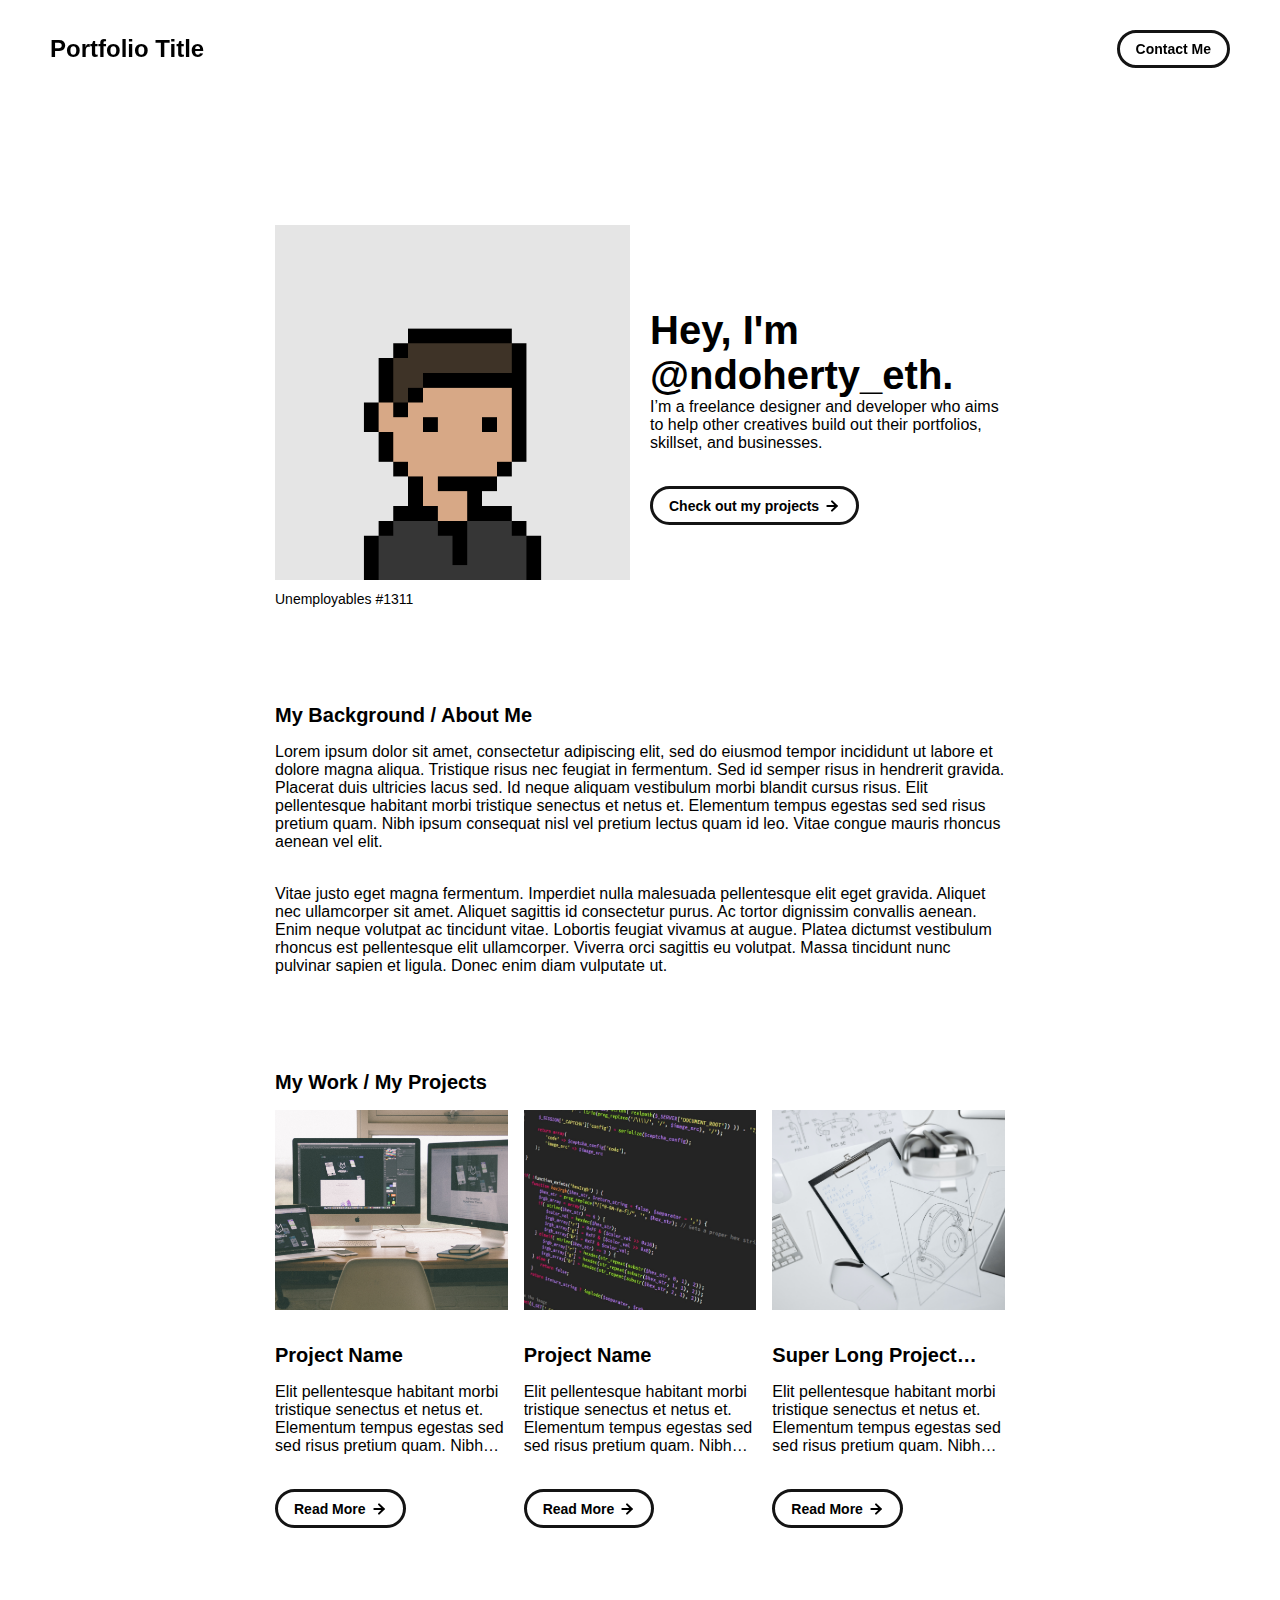
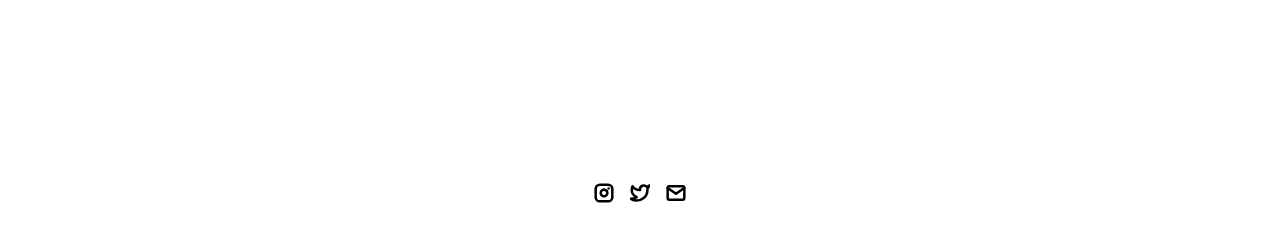
==== index.html @ 6e107bd9 "Initial commit" ====
<!DOCTYPE html>
<html lang="en">
	<head>
		<meta charset="utf-8">

    <!-- 
      TODO

      Upload your Unemployable (or whatever photo you like) to the assets/images folder
      and change the name of the image below to match the uploaded one

      Change the title in the <title> tag to whatever you would like the title of your portfolio to be

      This should be the same across all pages.
     -->
    <link rel="icon" href="./assets/images/1311.png" />
		<title>Unemployables Portfolio</title>
    <meta name="description" content="A portfolio template for the Unemployables community.">
    <meta name="viewport" content="width=device-width, initial-scale=1" />

		<link rel="stylesheet" href="./css/layout.css">
    <link rel="stylesheet" href="./css/typography.css">
    <link rel="stylesheet" href="./css/utilities.css">

		<script defer src="./js/script.js"></script>
	</head>
	<body>
    <!-- NAVBAR -->
    <div class="navbar">
      <a class="nav-title-link" href="./index.html">
        <!-- TODO - Change the "Portfolio Title" to whatever you want displayed in the top left -->
        <span class="nav-title">Portfolio Title</span>
         <!-- TODO - Change the email after 'mailto:' to your email address for contact -->
        <a class="button" href="mailto:whitevans.eth@gmail.com">
          <span class="button-text">Contact Me</span>
        </a>
      </a>
    </div>

    <!-- MAIN PAGE CONTENT -->
    <div id="main-content">

      <!-- PORTFOLIO HEADER -->
      <div id="portfolio-header">
        <div id="portfolio-header-image-container">
          <!-- 
            TODO

            - Change the img "src" attribute to point to the Unemployable image you uploaded (or whatever image).
            - Change the number to point to your Unemployable & replace the OpenSea link with your own
            - If you aren't using an Unemployable as your image, remove the entire "a" element
          -->
          <img src="./assets/images/1311.png" class="portfolio-header-image">
          <a class="no-underline" target="_blank" href="https://opensea.io/assets/0xe0be388ab81c47b0f098d2030a1c9ef190691a8a/1311">
            <span class="image-caption">Unemployables #1311</span>
          </a>
        </div>

          <!-- 
            TODO

            - Change the main-title to whatver you want
            - Change the body-text after that to a quick introduction to what you do
            - Edit the button text if you feel like it. It will link to the projects section below.
          -->
        <div id="portfolio-header-text-container">
            <div class="header-text">
              <span class="main-title">Hey, I'm @ndoherty_eth.</span>
              <div class="body-text">I’m a freelance designer and developer who aims to help other creatives build out their portfolios, skillset, and businesses.</div>
            </div>
            <a class="button" id="my-work-link">
              <span class="button-text">Check out my projects</span> 
              <image src="./assets/icons/arrow-right.svg" class="right-arrow-icon"/>
            </a>
        </div>
      </div>

      <!-- ABOUT SECTION -->
      <!-- 
        TODO

        - Change the subheader-text to whatever header you want
        - Add paragraphs using the <div class="body-text"></div> elements in the "about-section-content"
      -->
      <div id="about-section">
        <span class="subheader-text">My Background / About Me</span>
        <div class="about-section-content">
          <div class="body-text">Lorem ipsum dolor sit amet, consectetur adipiscing elit, sed do eiusmod tempor incididunt ut labore et dolore magna aliqua. Tristique risus nec feugiat in fermentum. Sed id semper risus in hendrerit gravida. Placerat duis ultricies lacus sed. Id neque aliquam vestibulum morbi blandit cursus risus. Elit pellentesque habitant morbi tristique senectus et netus et. Elementum tempus egestas sed sed risus pretium quam. Nibh ipsum consequat nisl vel pretium lectus quam id leo. Vitae congue mauris rhoncus aenean vel elit.</div>
          <div class="body-text">Vitae justo eget magna fermentum. Imperdiet nulla malesuada pellentesque elit eget gravida. Aliquet nec ullamcorper sit amet. Aliquet sagittis id consectetur purus. Ac tortor dignissim convallis aenean. Enim neque volutpat ac tincidunt vitae. Lobortis feugiat vivamus at augue. Platea dictumst vestibulum rhoncus est pellentesque elit ullamcorper. Viverra orci sagittis eu volutpat. Massa tincidunt nunc pulvinar sapien et ligula. Donec enim diam vulputate ut.</div>
        </div>
      </div>

      <!-- PROJECTS / MY WORK SECTION -->
      <div id="my-work-section">
        <!-- TODO - Change the subheader-text to whatever you want the Projects section header to say -->
        <span class="subheader-text">My Work / My Projects</span>

        <div class="projects-container">
          <!-- 
            TODO

            This is where the project cards live. Here's a base level project card for you to copy:
            <div class="project-card">
              <img src="./assets/images/IMAGE_NAME" class="project-image">
              <div class="project-card-text-container">
                <div class="subheader-text project-title">PROJECT_NAME</div>
                <div class="body-text project-card-text">SMALL_PROJECT_DESCRIPTION</div>
              </div>
              <a class="button" href="./project-pages/PROJECT_PAGE_NAME.html">
                <span class="button-text">Read More</span>
                <image src="./assets/icons/arrow-right.svg" class="right-arrow-icon"/>
              </a>
            </div>

            - To add a project to the this area, copy the above, paste it below this comment, and change the following:
                - IMAGE_NAME: the name of the image file in assets/images
                - PROJECT_NAME: the name of the project (keep it short, it only shows 1 line)
                - SMALL_PROJECT_DESCRIPTION: a quick project description (max 4 lines)
                - PROJECT_PAGE_NAME.html: the html filename for the project (must be in project-pages folder)
          -->
          <div class="project-card">
            <img src="./assets/images/desktop.jpeg" class="project-image">
            <div class="project-card-text-container">
              <div class="subheader-text project-title">Project Name</div>
              <div class="body-text project-card-text">Elit pellentesque habitant morbi tristique senectus et netus et. Elementum tempus egestas sed sed risus pretium quam. Nibh ipsum consequat nisl vel pretium</div>
            </div>
            <a class="button" href="./project-pages/project-template.html">
              <span class="button-text">Read More</span>
              <image src="./assets/icons/arrow-right.svg" class="right-arrow-icon"/>
            </a>
          </div>
          <div class="project-card">
            <img src="./assets/images/code.jpeg" class="project-image">
            <div class="project-card-text-container">
              <div class="subheader-text project-title">Project Name</div>
              <div class="body-text project-card-text">Elit pellentesque habitant morbi tristique senectus et netus et. Elementum tempus egestas sed sed risus pretium quam. Nibh ipsum consequat nisl vel pretium</div>
            </div>
            <a class="button" href="./project-pages/project-template.html">
              <span class="button-text">Read More</span>
              <image src="./assets/icons/arrow-right.svg" class="right-arrow-icon"/>
            </a>
          </div>
          <div class="project-card">
            <img src="./assets/images/sketchbook.jpeg" class="project-image">
            <div class="project-card-text-container">
              <div class="subheader-text project-title">Super Long Project Name That Should be Hidden</div>
              <div class="body-text project-card-text">Elit pellentesque habitant morbi tristique senectus et netus et. Elementum tempus egestas sed sed risus pretium quam. Nibh ipsum consequat nisl vel pretium</div>
            </div>
            <a class="button" href="./project-pages/project-template.html">
              <span class="button-text">Read More</span>
              <image src="./assets/icons/arrow-right.svg" class="right-arrow-icon"/>
            </a>
          </div>
        </div>
      </div>
    </div>

    <!-- FOOTER -->
    <div id="footer">
      <!-- 
        TODO - Change href to your Instagram account (can also delete entire "a" element if no Instagram) 

        This should be the same across all pages.
      -->
      <a class="icon-link" target="_blank" href="https://twitter.com/whitevans_eth">
        <image src="./assets/icons/instagram.svg" class="footer-icon"/>
      </a>
      <!-- 
        TODO - Change href to your Twitter account (can also delete entire "a" element if no Twitter) 
      
        This should be the same across all pages.
      -->
      <a class="icon-link" target="_blank" href="https://twitter.com/whitevans_eth">
        <image src="./assets/icons/twitter.svg" class="footer-icon"/>
      </a>
      <!-- 
        TODO - Change the email after "mailto" to your contact email 
      
        This should be the same across all pages.
      -->
      <a class="icon-link" href="mailto:whitevans.eth@gmail.com">
        <image src="./assets/icons/mail.svg" class="footer-icon"/>
      </a>
    </div>

	</body>
</html>
---- css/layout.css ----
* {
  box-sizing: border-box;
}

html {
  text-size-adjust: none;
  -webkit-text-size-adjust: none;
  -moz-text-size-adjust: none;
  -ms-text-size-adjust: none;
}

body {
  margin: 0;
  -webkit-font-smoothing: antialiased;
  -moz-osx-font-smoothing: grayscale;
}




/* Main Page Layout */

#main-content {
  margin: 225px 425px;
  display: flex;
  flex-direction: column;
  gap: 96px;
}




/* Portfolio Header */

#portfolio-header {
  display: flex;
  gap: 20px;
  align-items: center;
}

#portfolio-header-image-container {
  display: flex;
  flex-direction: column;
  gap: 10px;
  flex-basis: 50%;
}

.portfolio-header-image {
  width: 100%;
  height: auto;
}

#portfolio-header-text-container {
  display: flex;
  flex-direction: column;
  gap: 34px;
  flex-basis: 50%;
}




/* About Section */

#about-section {
  display: flex;
  flex-direction: column;
  gap: 16px;
}

.about-section-content {
  display: flex;
  flex-direction: column;
  gap: 34px;
}




/* Project Section */

#my-work-section {
  display: flex;
  flex-direction: column;
  gap: 16px;
}

.projects-container {
  display: flex;
  gap: 34px 16px;
  flex-wrap: wrap;
}

    /* Project Cards */

    .project-card {
      max-width: calc((100% - 32px) / 3);
      display: flex;
      flex-direction: column;
      gap: 34px;
    }

    .project-card-text-container {
      flex-direction: column;
      display: flex;
      gap: 16px
    }

    .project-image {
      width: 100%;
      height: 200px;
      object-fit: cover;
      object-position: center;
    }




/* Project Pages */

#project-header {
  display: flex;
  flex-direction: column;
  gap: 16px;
}

.project-header-image {
  width: 100%;
  height: auto;
}

#project-details {
  display: flex;
  flex-direction: column;
  gap: 16px;
}

.project-details-content {
  display: flex;
  flex-direction: column;
  gap: 34px;
}

    /* Project Gallery */

    #project-gallery {
      display: flex;
      flex-direction: column;
      gap: 16px;
    }

    .project-gallery-content {
      display: flex;
      flex-wrap: wrap;
      gap: 34px 16px;
    }

    .gallery-image-container {
      width: 100%;
      display: flex;
      flex-direction: column;
      gap: 10px;
    }

    .gallery-image-container.half-width {
      width: calc((100% - 16px) / 2);
    }

    .gallery-image {
      width: 100%;
      height: auto;
    }


/* Extra Extra large devices (large laptops and desktops, 1200px and below) */
@media only screen and (max-width: 1600px) {
  #main-content {
    margin: 225px 275px;
  }
}

/* Extra large devices (large laptops and desktops, 1200px and below) */
@media only screen and (max-width: 1200px) {
  #main-content {
    margin: 225px 175px;
  }
}

/* Large devices (laptops/desktops, 1000px and below) */
@media only screen and (max-width: 1000px) {
  #main-content {
    margin: 225px 75px;
  }
}

/* Small devices (portrait tablets and large phones, 800px and below) */
@media only screen and (max-width: 800px) {
  #main-content {
    margin: 150px 50px;
  }

  #portfolio-header {
    flex-direction: column;
  }

  .project-card {
    max-width: calc((100% - 16px) / 2);
  }
}

/* Small devices (portrait tablets and large phones, 600px and below) */
@media only screen and (max-width: 600px) {
  #main-content {
    margin: 125px 20px;
  }

  .project-card {
    max-width: 100%;
  }
}
---- css/typography.css ----
body {
  font-family: "Helvetica Neue", Helvetica, Arial, sans-serif;
}

.nav-title {
  font-weight: 700;
  font-size: 24px;
}

.button-text {
  font-size: 14px;
  font-weight: 700;
}

.image-caption {
  font-size: 14px;
  font-weight: 500;
}

.main-title {
  font-size: 40px;
  font-weight: 700;
}

.subheader-text {
  font-size: 20px;
  font-weight: 700;
}

.body-text {
  font-size: 16px;
  font-weight: 500;
}

.project-card-text {
  overflow: hidden;
  text-overflow: ellipsis;
  display: -webkit-box;
  -webkit-line-clamp: 4;
  -webkit-box-orient: vertical;
}

.project-title {
  overflow: hidden;
  text-overflow: ellipsis;
  display: -webkit-box;
  -webkit-line-clamp: 1;
  -webkit-box-orient: vertical;
}
---- css/utilities.css ----
/* Icons */

.right-arrow-icon {
  width: 16px;
  height: 16px;
  margin-top: 1px;
}

.footer-icon {
  width: 20px;
  height: 20px;
}

a.icon-link {
  transition: transform 200ms ease-in-out;
}

a.icon-link:hover {
  cursor: pointer;
  stroke-width: 5;
  margin: 0;
  transform: rotate(15deg);
}


/* Navbar Styling */

.navbar {
  width: 100%;
  padding: 30px 50px;
  display: flex;
  justify-content: space-between;
  align-items: center;
  position: fixed;
  top: 0;
  left: 0;
}

.nav-title-link {
  color: black;
  text-decoration: none;
}

.nav-title-link:hover {
  text-decoration: underline;
}

/* Small devices (portrait tablets and large phones, 800px and below) */
@media only screen and (max-width: 800px) {
  .navbar {
    padding: 20px 20px;
    background-color: white
  }
}


/* Button Styling */

a.button {
  padding: 8px 16px;
  border: 3px solid #141414;
  border-radius: 50px;
  color: black;
  text-decoration: none;
  width: fit-content;
  display: flex;
  gap: 5px;
  align-items: center;
}

a.button:hover {
  text-decoration: underline;
  text-decoration-thickness: 2px;
  cursor: pointer;
}


/* Footer Styling */

#footer {
  width: 100%;
  display: flex;
  padding: 30px 50px;
  justify-content: center;
  align-items: center;
  gap: 16px;
}

/* Link Styling */
a.no-underline {
  text-decoration: none;
  color: black
}

a.no-underline:hover {
  text-decoration: underline;
  cursor: pointer;
}

/* Small devices (portrait tablets and large phones, 800px and below) */
@media only screen and (max-width: 800px) {
  #footer {
    padding: 20px 20px;
  }
}
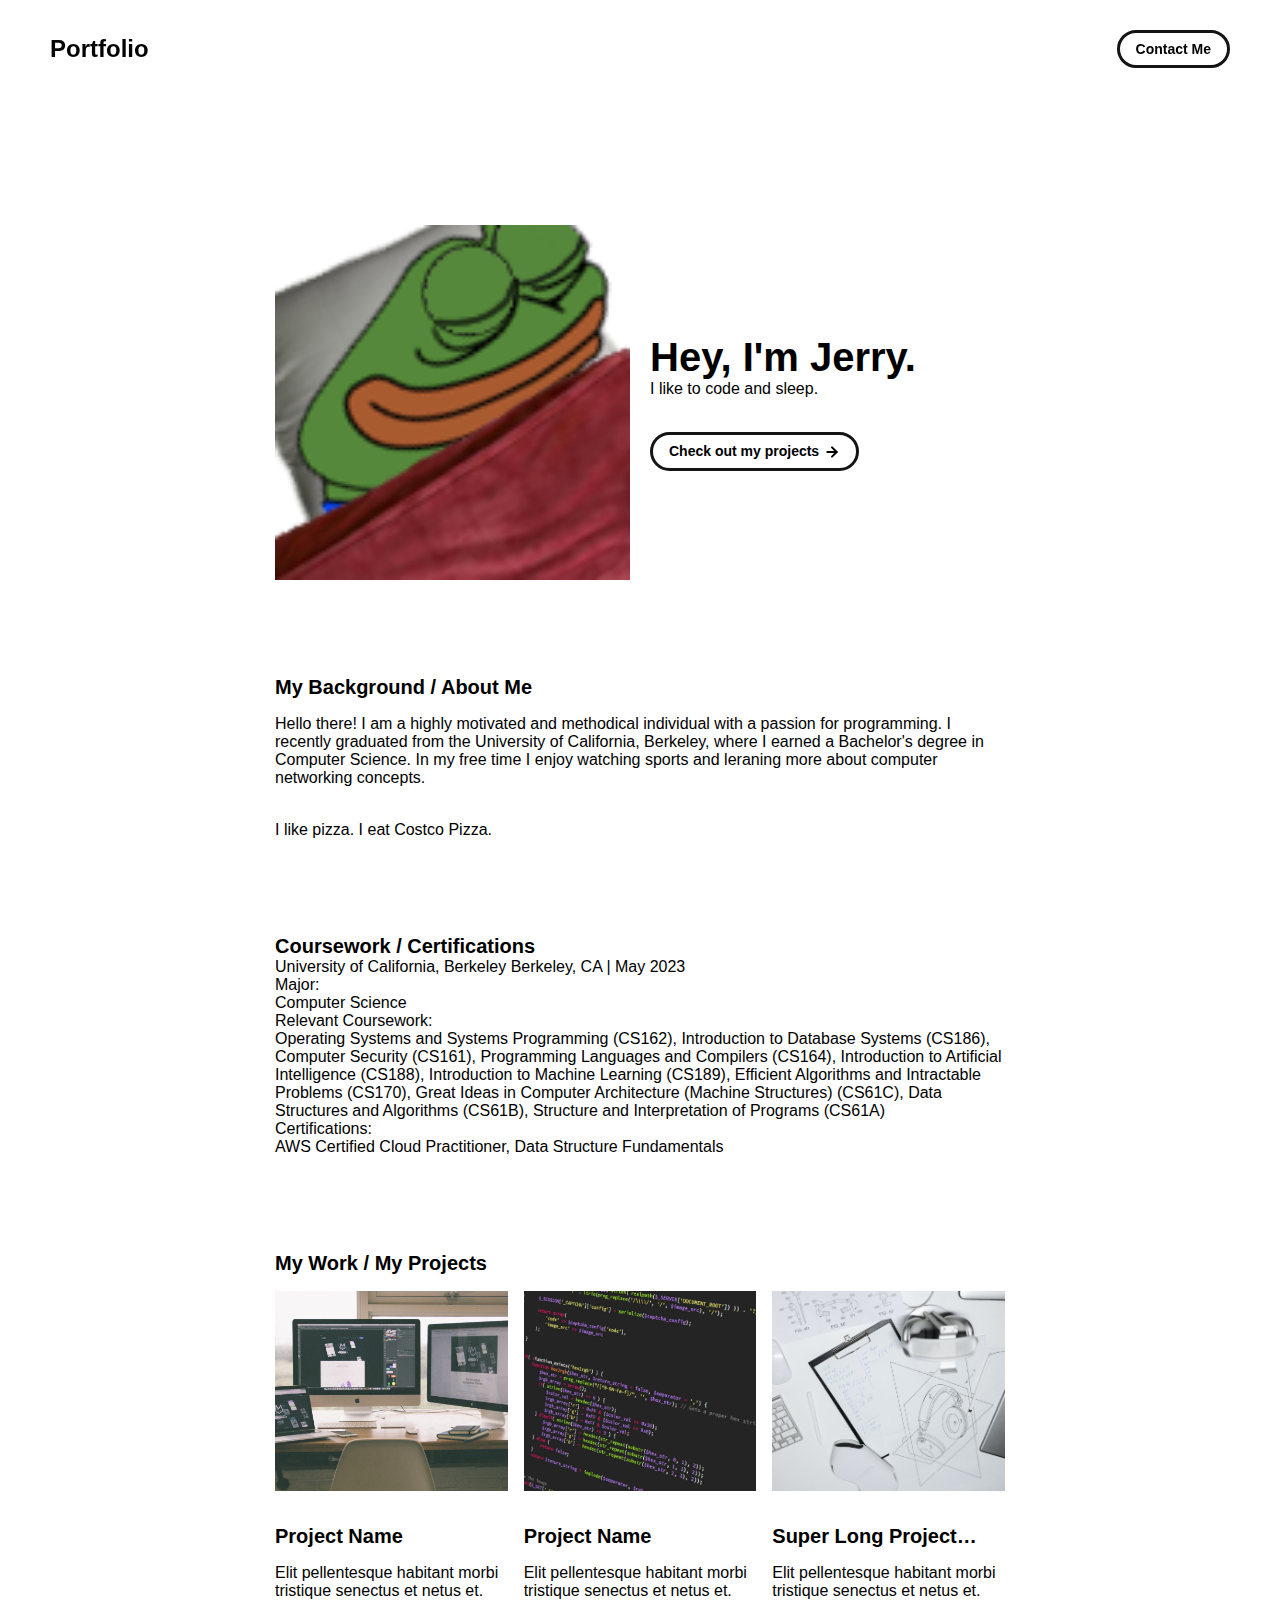
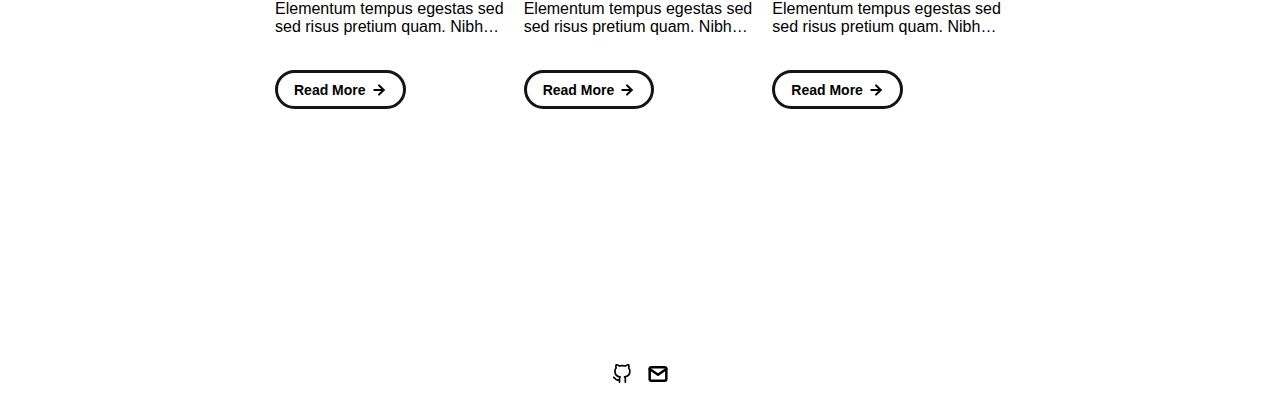
==== commit 6e43a793: "Change to footer icon" ====
--- a/index.html
+++ b/index.html
@@ -13,8 +13,8 @@
 
       This should be the same across all pages.
      -->
-    <link rel="icon" href="./assets/images/1311.png" />
-		<title>Unemployables Portfolio</title>
+    <link rel="icon" href="./assets/images/peepoSki.jpg" />
+		<title>Test Portfolio</title>
     <meta name="description" content="A portfolio template for the Unemployables community.">
     <meta name="viewport" content="width=device-width, initial-scale=1" />
 
@@ -29,9 +29,9 @@
     <div class="navbar">
       <a class="nav-title-link" href="./index.html">
         <!-- TODO - Change the "Portfolio Title" to whatever you want displayed in the top left -->
-        <span class="nav-title">Portfolio Title</span>
+        <span class="nav-title">Portfolio </span>
          <!-- TODO - Change the email after 'mailto:' to your email address for contact -->
-        <a class="button" href="mailto:whitevans.eth@gmail.com">
+        <a class="button" href="mailto:@gmail.com">
           <span class="button-text">Contact Me</span>
         </a>
       </a>
@@ -50,10 +50,12 @@
             - Change the number to point to your Unemployable & replace the OpenSea link with your own
             - If you aren't using an Unemployable as your image, remove the entire "a" element
           -->
-          <img src="./assets/images/1311.png" class="portfolio-header-image">
+          <img src="./assets/images/Bedge.png" class="portfolio-header-image">
+          <!--
           <a class="no-underline" target="_blank" href="https://opensea.io/assets/0xe0be388ab81c47b0f098d2030a1c9ef190691a8a/1311">
             <span class="image-caption">Unemployables #1311</span>
           </a>
+          -->
         </div>
 
           <!-- 
@@ -65,8 +67,8 @@
           -->
         <div id="portfolio-header-text-container">
             <div class="header-text">
-              <span class="main-title">Hey, I'm @ndoherty_eth.</span>
-              <div class="body-text">I’m a freelance designer and developer who aims to help other creatives build out their portfolios, skillset, and businesses.</div>
+              <span class="main-title">Hey, I'm Jerry.</span>
+              <div class="body-text">I like to code and sleep. </div>
             </div>
             <a class="button" id="my-work-link">
               <span class="button-text">Check out my projects</span> 
@@ -85,8 +87,29 @@
       <div id="about-section">
         <span class="subheader-text">My Background / About Me</span>
         <div class="about-section-content">
-          <div class="body-text">Lorem ipsum dolor sit amet, consectetur adipiscing elit, sed do eiusmod tempor incididunt ut labore et dolore magna aliqua. Tristique risus nec feugiat in fermentum. Sed id semper risus in hendrerit gravida. Placerat duis ultricies lacus sed. Id neque aliquam vestibulum morbi blandit cursus risus. Elit pellentesque habitant morbi tristique senectus et netus et. Elementum tempus egestas sed sed risus pretium quam. Nibh ipsum consequat nisl vel pretium lectus quam id leo. Vitae congue mauris rhoncus aenean vel elit.</div>
-          <div class="body-text">Vitae justo eget magna fermentum. Imperdiet nulla malesuada pellentesque elit eget gravida. Aliquet nec ullamcorper sit amet. Aliquet sagittis id consectetur purus. Ac tortor dignissim convallis aenean. Enim neque volutpat ac tincidunt vitae. Lobortis feugiat vivamus at augue. Platea dictumst vestibulum rhoncus est pellentesque elit ullamcorper. Viverra orci sagittis eu volutpat. Massa tincidunt nunc pulvinar sapien et ligula. Donec enim diam vulputate ut.</div>
+          <div class="body-text">
+            Hello there! I am a highly motivated and methodical individual with a passion for programming. 
+            I recently graduated from the University of California, Berkeley, where I earned a Bachelor's degree in Computer Science. 
+            In my free time I enjoy watching sports and leraning more about computer networking concepts. 
+          </div>
+          <div class="body-text">
+            I like pizza. 
+            I eat Costco Pizza.
+          </div>
+        </div>
+      </div>
+
+      <div id="Education">
+        <span class="subheader-text"> Coursework / Certifications</span>
+        <div class="about-section-content">
+          <div class="body-text">
+            University of California, Berkeley Berkeley, CA | May 2023 <br>
+            Major: <br> Computer Science <br>
+            Relevant Coursework: <br> Operating Systems and Systems Programming (CS162), Introduction to Database Systems (CS186), Computer Security (CS161), 
+            Programming Languages and Compilers (CS164), Introduction to Artificial Intelligence (CS188), Introduction to Machine Learning (CS189), Efficient Algorithms and Intractable Problems (CS170), 
+            Great Ideas in Computer Architecture (Machine Structures) (CS61C), Data Structures and Algorithms (CS61B), Structure and Interpretation of Programs (CS61A)
+            <br> Certifications: <br> AWS Certified Cloud Practitioner, Data Structure Fundamentals
+          </div>
         </div>
       </div>
 
@@ -159,26 +182,33 @@
     <div id="footer">
       <!-- 
         TODO - Change href to your Instagram account (can also delete entire "a" element if no Instagram) 
-
         This should be the same across all pages.
       -->
+      <!--
       <a class="icon-link" target="_blank" href="https://twitter.com/whitevans_eth">
         <image src="./assets/icons/instagram.svg" class="footer-icon"/>
       </a>
+      -->
       <!-- 
         TODO - Change href to your Twitter account (can also delete entire "a" element if no Twitter) 
-      
         This should be the same across all pages.
       -->
+      <!--
       <a class="icon-link" target="_blank" href="https://twitter.com/whitevans_eth">
         <image src="./assets/icons/twitter.svg" class="footer-icon"/>
       </a>
+      -->
+      
+      <a class="icon-link" href="https://github.com/JW-xdd">
+        <image src="./assets/icons/github.svg" class="footer-icon"/>
+      </a>
+
       <!-- 
         TODO - Change the email after "mailto" to your contact email 
       
         This should be the same across all pages.
       -->
-      <a class="icon-link" href="mailto:whitevans.eth@gmail.com">
+      <a class="icon-link" href="mailto:@gmail.com">
         <image src="./assets/icons/mail.svg" class="footer-icon"/>
       </a>
     </div>
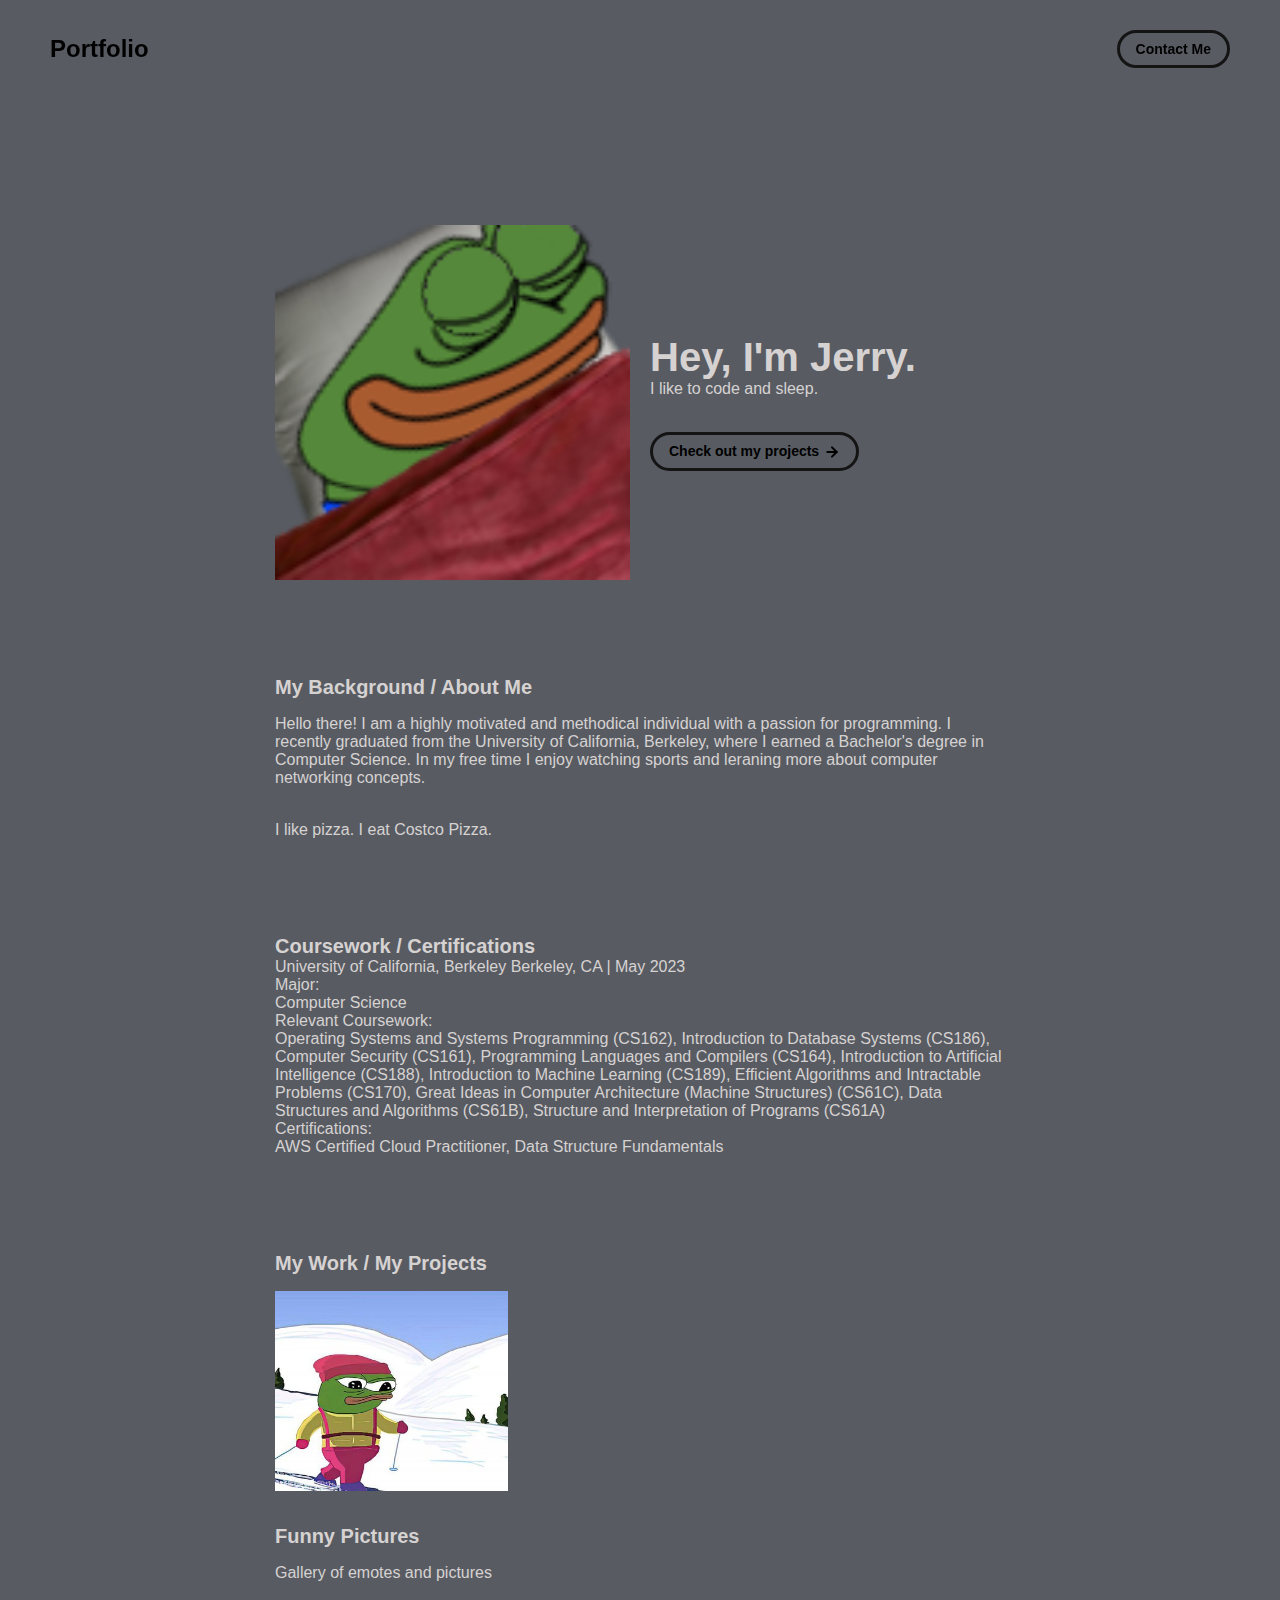
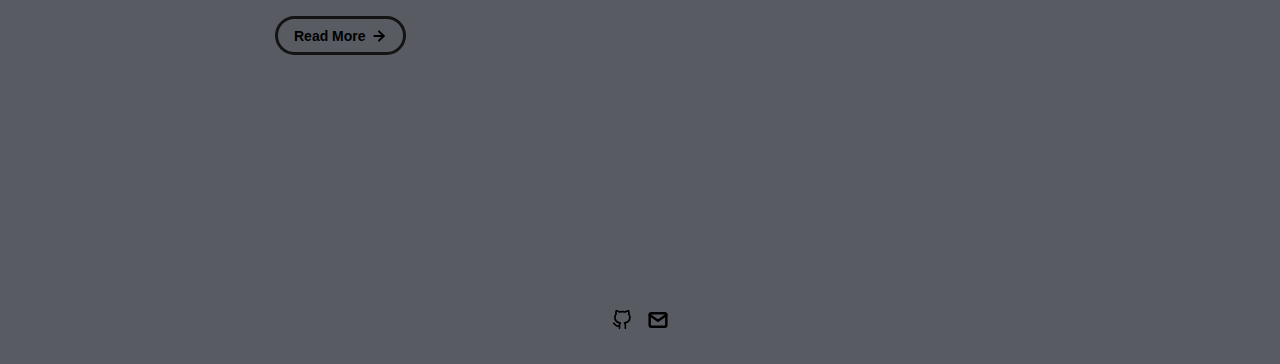
==== commit 71464a90: "Change to project page + colors" ====
--- a/index.html
+++ b/index.html
@@ -142,38 +142,19 @@
                 - PROJECT_PAGE_NAME.html: the html filename for the project (must be in project-pages folder)
           -->
           <div class="project-card">
-            <img src="./assets/images/desktop.jpeg" class="project-image">
+            <img src="./assets/images/peepoSki.jpg" class="project-image">
             <div class="project-card-text-container">
-              <div class="subheader-text project-title">Project Name</div>
-              <div class="body-text project-card-text">Elit pellentesque habitant morbi tristique senectus et netus et. Elementum tempus egestas sed sed risus pretium quam. Nibh ipsum consequat nisl vel pretium</div>
+              <div class="subheader-text project-title">Funny Pictures</div>
+              <div class="body-text project-card-text"> Gallery of emotes and pictures</div>
             </div>
-            <a class="button" href="./project-pages/project-template.html">
+            <a class="button" href="./project-pages/peepo.html">
               <span class="button-text">Read More</span>
               <image src="./assets/icons/arrow-right.svg" class="right-arrow-icon"/>
             </a>
           </div>
-          <div class="project-card">
-            <img src="./assets/images/code.jpeg" class="project-image">
-            <div class="project-card-text-container">
-              <div class="subheader-text project-title">Project Name</div>
-              <div class="body-text project-card-text">Elit pellentesque habitant morbi tristique senectus et netus et. Elementum tempus egestas sed sed risus pretium quam. Nibh ipsum consequat nisl vel pretium</div>
-            </div>
-            <a class="button" href="./project-pages/project-template.html">
-              <span class="button-text">Read More</span>
-              <image src="./assets/icons/arrow-right.svg" class="right-arrow-icon"/>
-            </a>
-          </div>
-          <div class="project-card">
-            <img src="./assets/images/sketchbook.jpeg" class="project-image">
-            <div class="project-card-text-container">
-              <div class="subheader-text project-title">Super Long Project Name That Should be Hidden</div>
-              <div class="body-text project-card-text">Elit pellentesque habitant morbi tristique senectus et netus et. Elementum tempus egestas sed sed risus pretium quam. Nibh ipsum consequat nisl vel pretium</div>
-            </div>
-            <a class="button" href="./project-pages/project-template.html">
-              <span class="button-text">Read More</span>
-              <image src="./assets/icons/arrow-right.svg" class="right-arrow-icon"/>
-            </a>
-          </div>
+
+          
+          
         </div>
       </div>
     </div>
--- a/css/layout.css
+++ b/css/layout.css
@@ -13,6 +13,8 @@
   margin: 0;
   -webkit-font-smoothing: antialiased;
   -moz-osx-font-smoothing: grayscale;
+  color: rgb(214, 210, 210);
+  background-color: rgb(88, 92, 98);
 }
 
 
@@ -166,6 +168,10 @@
       width: calc((100% - 16px) / 2);
     }
 
+    .gallery-image-continer.quarter-width {
+      width : calc((100% - 16px) / 4);
+    }
+
     .gallery-image {
       width: 100%;
       height: auto;
